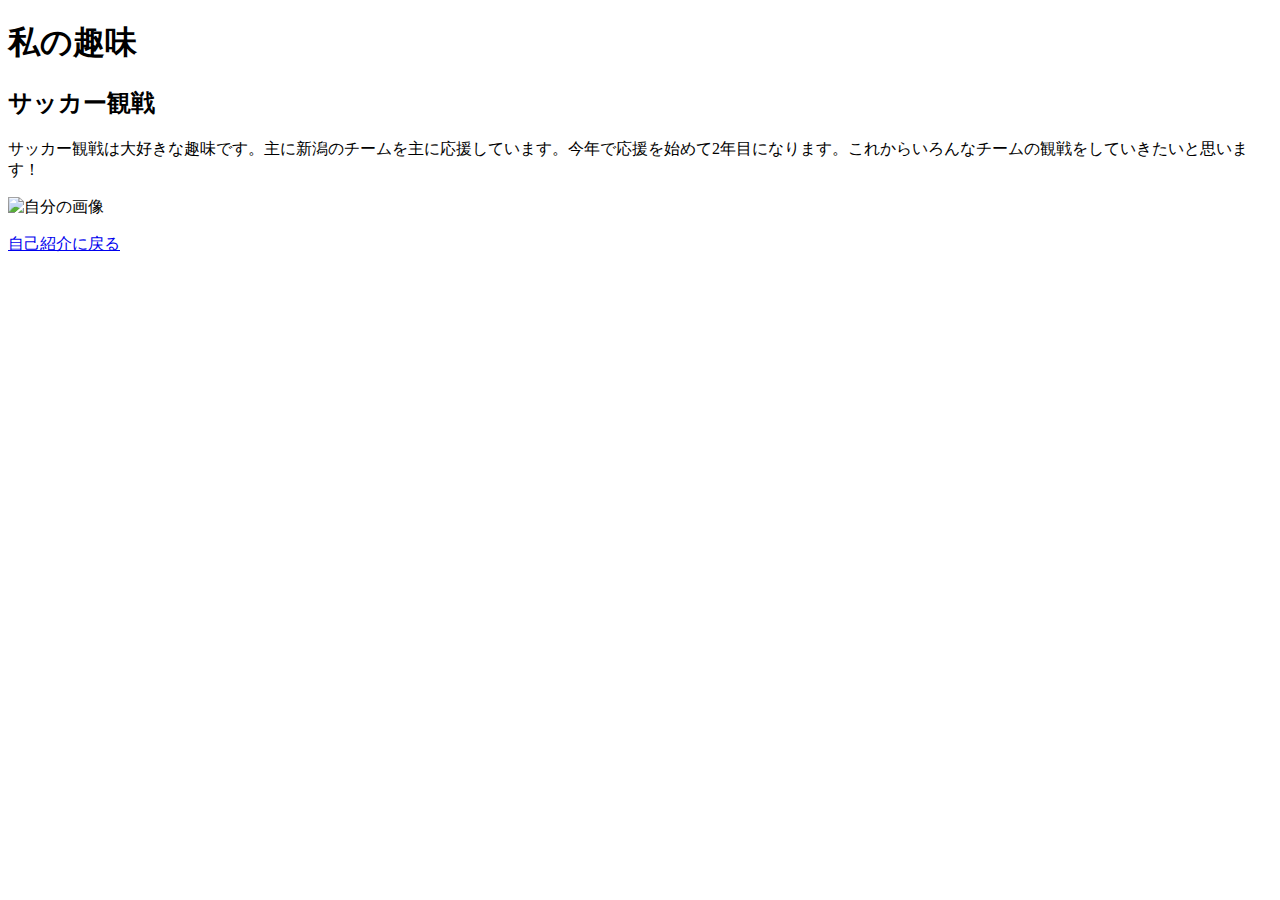
==== hobby.html @ 75513d65 "Create hobby.html" ====
<!DOCTYPE html>
<html lang="ja">
<head>
    <meta charset="UTF-8">
    <meta name="viewport" content="width=device-width, initial-scale=1.0">
    <link rel="stylesheet" href="css/hobby.css">
    <title>趣味紹介</title>
</head>
<body>
    <header>
        <h1>私の趣味</h1>
    </header>

    <section id="hobby">
        <h2>サッカー観戦</h2>
        <p>サッカー観戦は大好きな趣味です。主に新潟のチームを主に応援しています。今年で応援を始めて2年目になります。これからいろんなチームの観戦をしていきたいと思います！</p>
    </section>

    <section id="image-section">
        <img src="images/hobby.jpg" alt="自分の画像" style="width: 100%; height: auto;">
    </section>

    <footer>
        <p><a href="index.html">自己紹介に戻る</a></p>
    </footer>
</body>
</html>
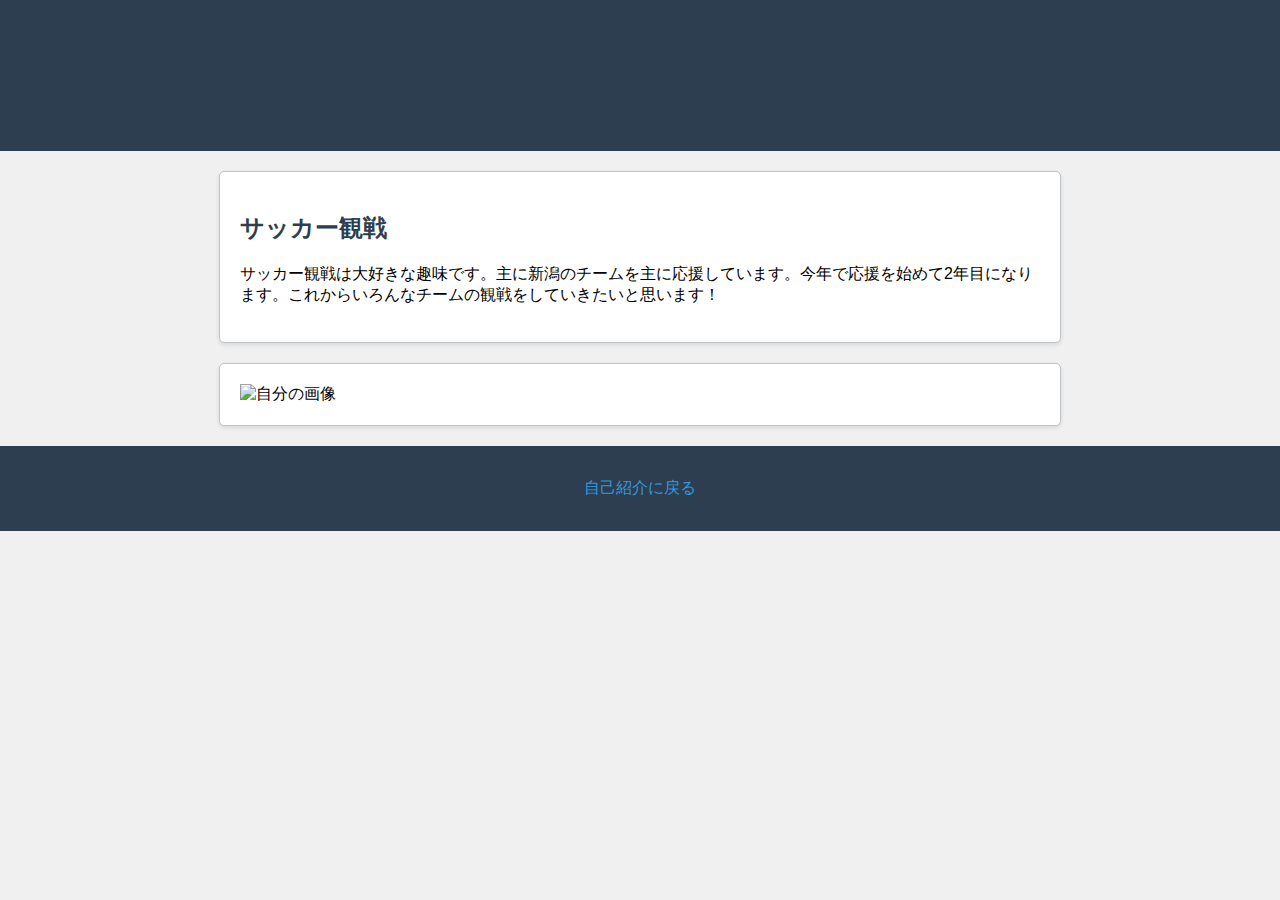
==== commit 82434260: "Update hobby.html" ====
--- a/hobby.html
+++ b/hobby.html
@@ -3,7 +3,7 @@
 <head>
     <meta charset="UTF-8">
     <meta name="viewport" content="width=device-width, initial-scale=1.0">
-    <link rel="stylesheet" href="css/hobby.css">
+    <link rel="stylesheet" href="hobby.css">
     <title>趣味紹介</title>
 </head>
 <body>
--- a/hobby.css
+++ b/hobby.css
@@ -0,0 +1,48 @@
+
+body {
+    font-family: 'Arial', sans-serif;
+    margin: 0;
+    padding: 0;
+    background-color: #f0f0f0;
+}
+
+header {
+    background-color: #2c3e50;
+    color: #ecf0f1;
+    text-align: center;
+    padding: 2em;
+}
+
+h1, h2 {
+    color: #2c3e50;
+}
+
+section {
+    max-width: 800px;
+    margin: 20px auto;
+    padding: 20px;
+    border: 1px solid #bdc3c7;
+    border-radius: 5px;
+    background-color: #fff;
+    box-shadow: 0 2px 4px rgba(0, 0, 0, 0.1);
+}
+
+#contact {
+    background-color: #d1f2eb;
+}
+
+footer {
+    background-color: #2c3e50;
+    color: #ecf0f1;
+    text-align: center;
+    padding: 1em;
+}
+
+a {
+    color: #3498db;
+    text-decoration: none;
+}
+
+a:hover {
+    text-decoration: underline;
+}
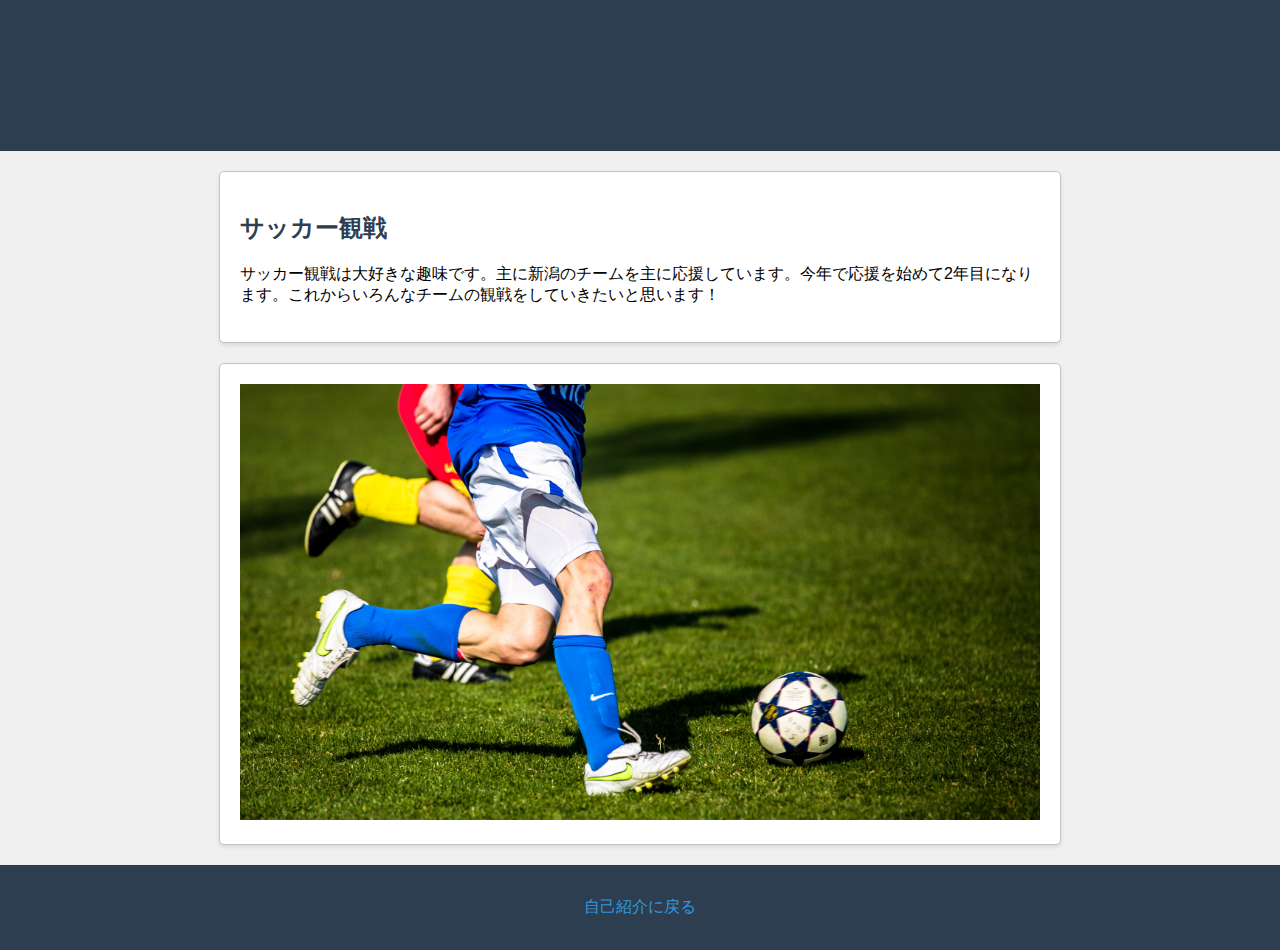
==== commit 5c58f56e: "Update hobby.html" ====
--- a/hobby.html
+++ b/hobby.html
@@ -17,7 +17,7 @@
     </section>
 
     <section id="image-section">
-        <img src="images/hobby.jpg" alt="自分の画像" style="width: 100%; height: auto;">
+        <img src="hobby.jpg" alt="自分の画像" style="width: 100%; height: auto;">
     </section>
 
     <footer>
